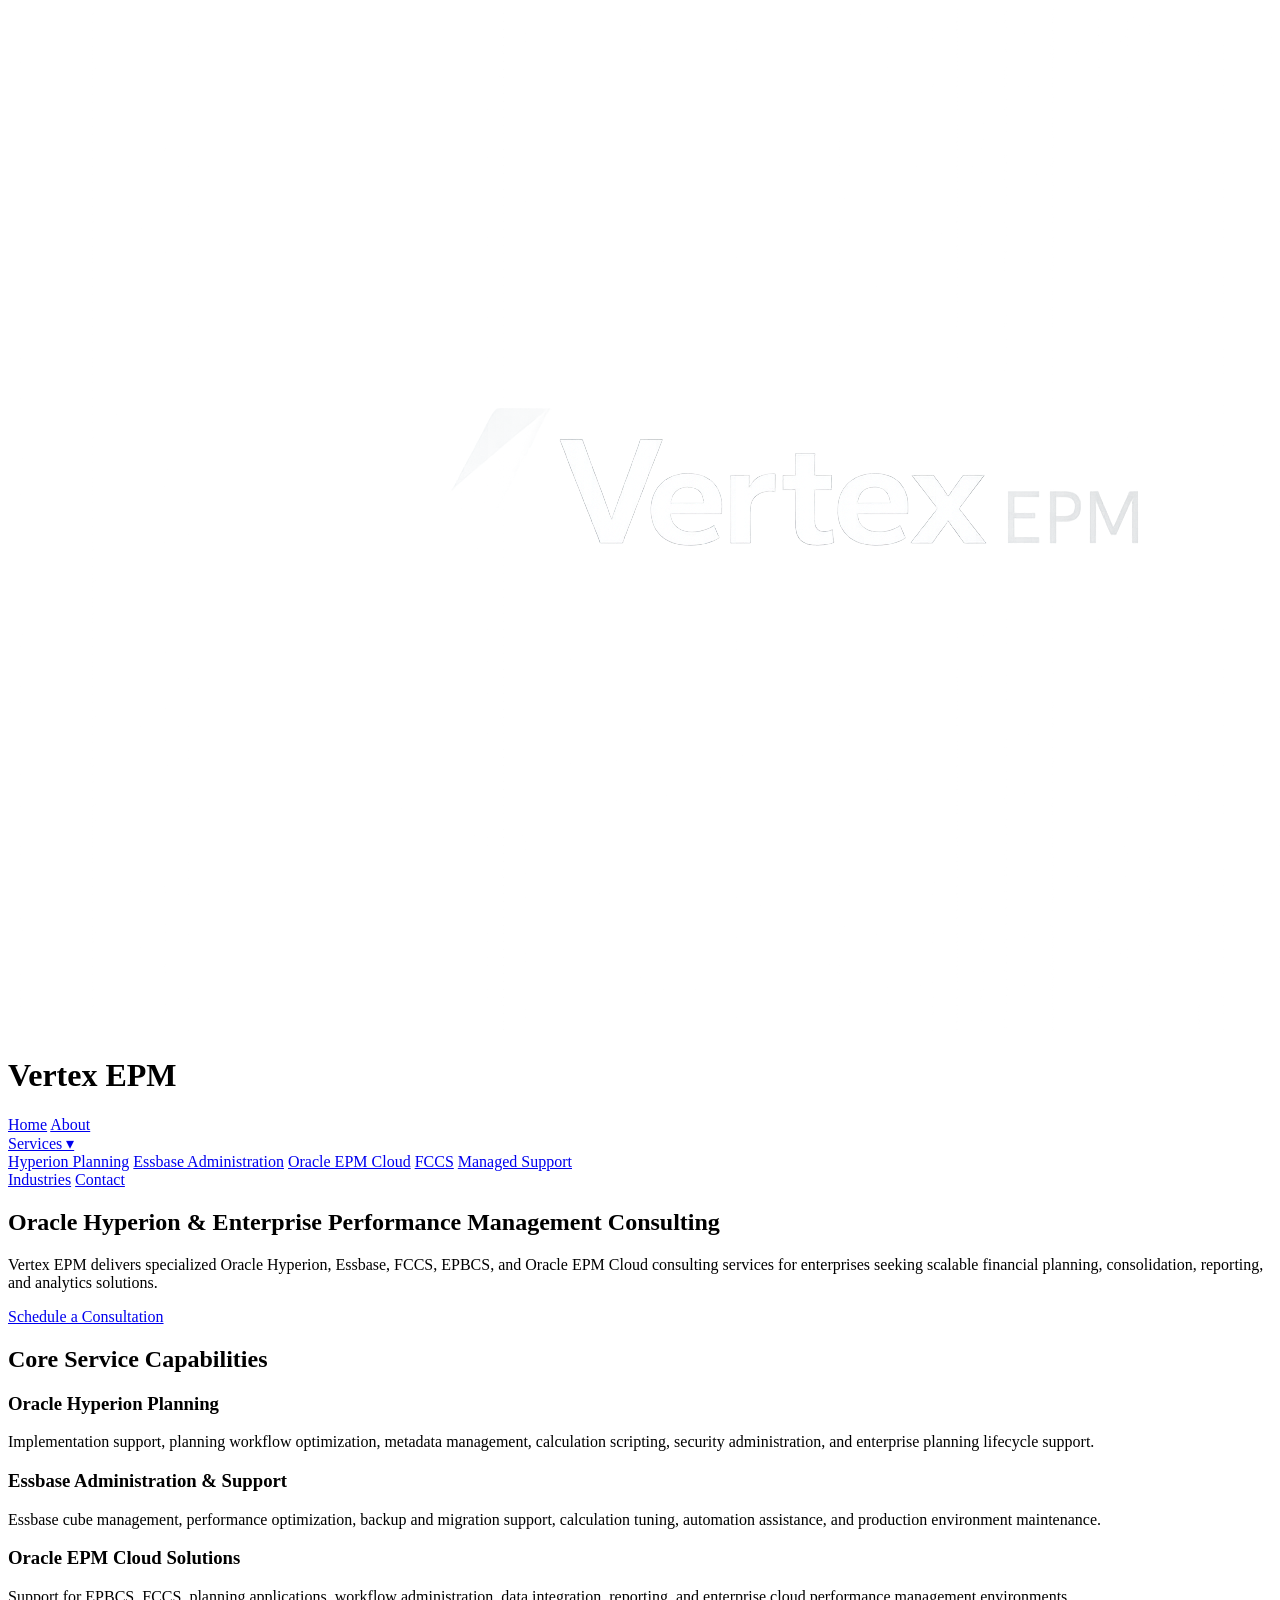
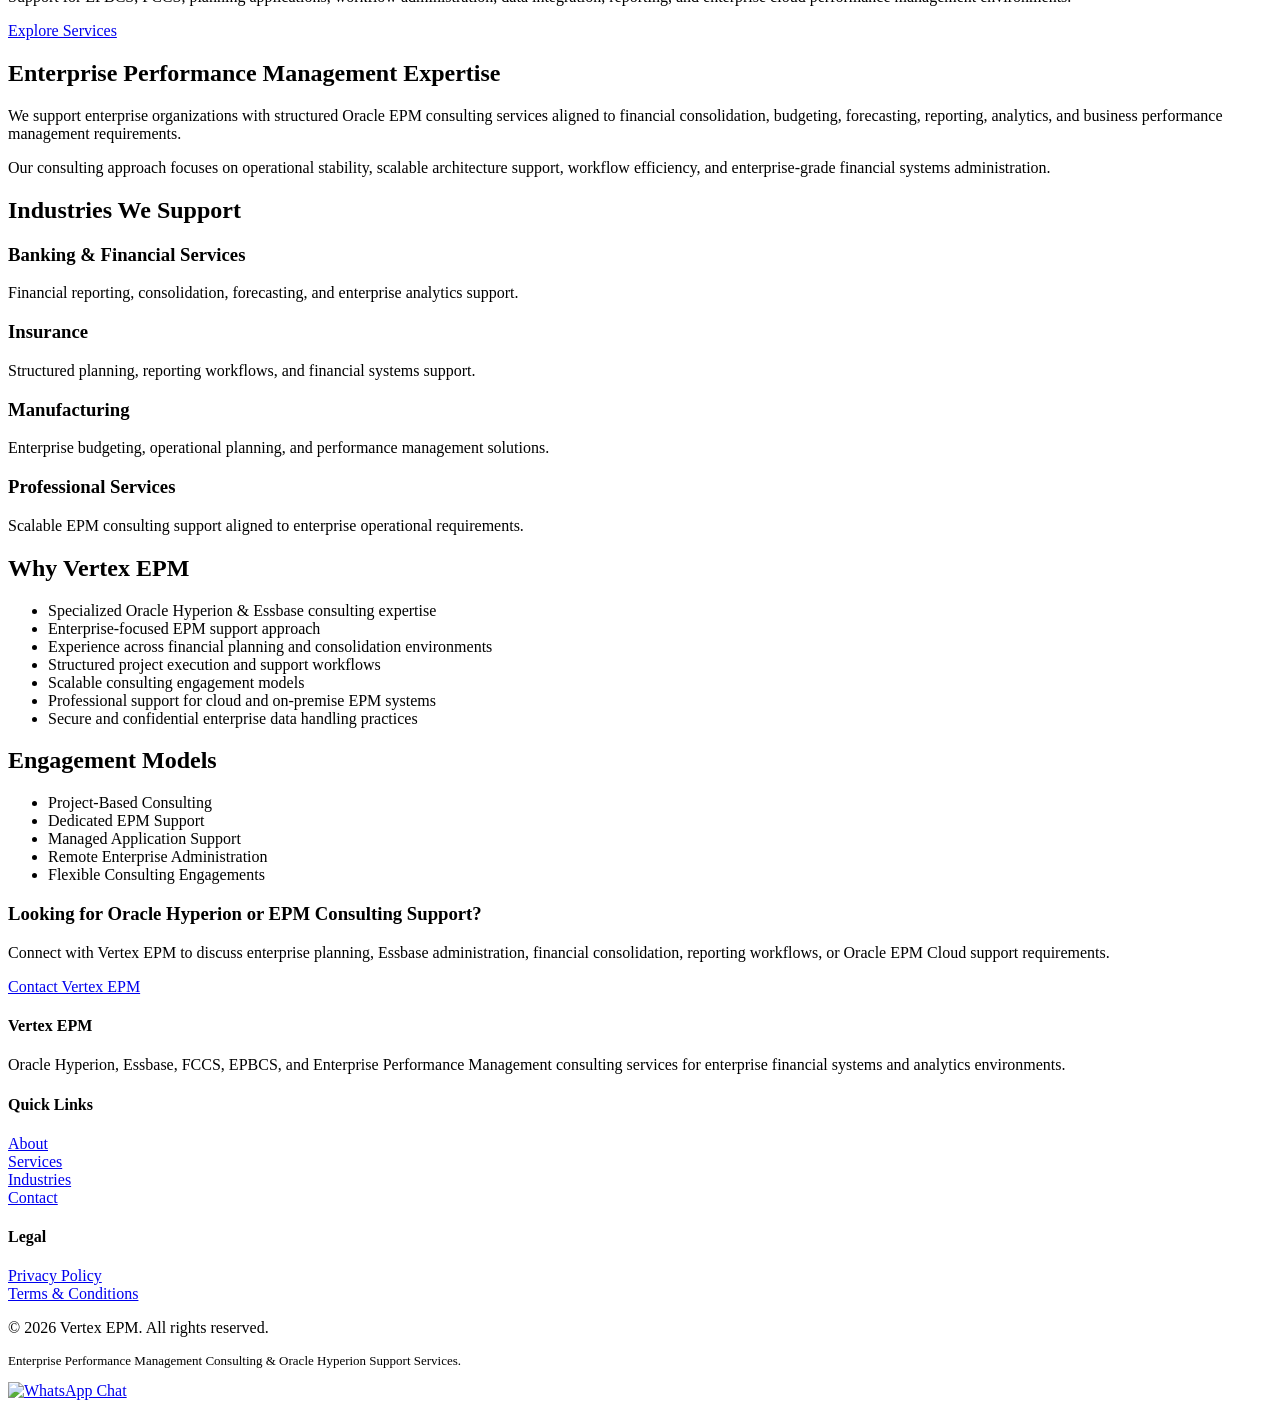
==== index.html @ 8ec606de "initial upload of html files to github" ====
<!DOCTYPE html>
<html lang="en">
<head>

<meta charset="UTF-8">
<meta name="viewport" content="width=device-width, initial-scale=1.0">

<title>Vertex EPM | Oracle Hyperion & Enterprise Performance Management Consulting</title>

<link rel="canonical" href="https://vertexepm.com/" />

<meta name="description" content="Vertex EPM delivers Oracle Hyperion, Essbase, FCCS, EPBCS, and Enterprise Performance Management consulting services for financial planning, consolidation, reporting, and enterprise analytics environments.">

<meta name="keywords" content="Oracle Hyperion Consulting, Essbase Support, Oracle EPM Cloud, FCCS, EPBCS, Hyperion Planning, Enterprise Performance Management, Oracle Financial Consolidation">

<link rel="icon" href="favicon.ico">
<link rel="manifest" href="site.webmanifest">
<link rel="stylesheet" href="style.css">

</head>

<body>

<header>
<div class="header-container">

<div class="logo-area">
<img src="logo.png" alt="Vertex EPM Logo">
<h1 class="company-name">Vertex EPM</h1>
</div>

<nav>
<a href="index.html" class="active">Home</a>
<a href="about.html">About</a>

<div class="dropdown">
<a href="services.html" class="dropbtn">Services ▾</a>
<div class="dropdown-content">
<a href="hyperion-planning.html">Hyperion Planning</a>
<a href="essbase.html">Essbase Administration</a>
<a href="epm-cloud.html">Oracle EPM Cloud</a>
<a href="fccs.html">FCCS</a>
<a href="managed-support.html">Managed Support</a>
</div>
</div>

<a href="industries.html">Industries</a>
<a href="contact.html">Contact</a>
</nav>

</div>
</header>


<!-- HERO SECTION -->

<section class="hero">
<h2>Oracle Hyperion & Enterprise Performance Management Consulting</h2>

<p>
Vertex EPM delivers specialized Oracle Hyperion, Essbase, FCCS, EPBCS, and Oracle EPM Cloud consulting services for enterprises seeking scalable financial planning, consolidation, reporting, and analytics solutions.
</p>

<a href="contact.html" class="button">Schedule a Consultation</a>
</section>



<!-- SERVICES -->

<section class="section">
<h2>Core Service Capabilities</h2>

<div class="card">
<h3>Oracle Hyperion Planning</h3>
<p>
Implementation support, planning workflow optimization, metadata management, calculation scripting, security administration, and enterprise planning lifecycle support.
</p>
</div>

<div class="card">
<h3>Essbase Administration & Support</h3>
<p>
Essbase cube management, performance optimization, backup and migration support, calculation tuning, automation assistance, and production environment maintenance.
</p>
</div>

<div class="card">
<h3>Oracle EPM Cloud Solutions</h3>
<p>
Support for EPBCS, FCCS, planning applications, workflow administration, data integration, reporting, and enterprise cloud performance management environments.
</p>
</div>

<a href="services.html" class="button">Explore Services</a>
</section>



<!-- ENTERPRISE SOLUTIONS -->

<section class="section">
<h2>Enterprise Performance Management Expertise</h2>

<div class="card">
<p>
We support enterprise organizations with structured Oracle EPM consulting services aligned to financial consolidation, budgeting, forecasting, reporting, analytics, and business performance management requirements.
</p>

<p>
Our consulting approach focuses on operational stability, scalable architecture support, workflow efficiency, and enterprise-grade financial systems administration.
</p>
</div>
</section>



<!-- INDUSTRIES -->

<section class="section">
<h2>Industries We Support</h2>

<div class="grid">

<div>
<h3>Banking & Financial Services</h3>
<p>Financial reporting, consolidation, forecasting, and enterprise analytics support.</p>
</div>

<div>
<h3>Insurance</h3>
<p>Structured planning, reporting workflows, and financial systems support.</p>
</div>

<div>
<h3>Manufacturing</h3>
<p>Enterprise budgeting, operational planning, and performance management solutions.</p>
</div>

<div>
<h3>Professional Services</h3>
<p>Scalable EPM consulting support aligned to enterprise operational requirements.</p>
</div>

</div>
</section>



<!-- WHY CHOOSE US -->

<section class="section">
<h2>Why Vertex EPM</h2>

<div class="card">

<ul>
<li>Specialized Oracle Hyperion & Essbase consulting expertise</li>
<li>Enterprise-focused EPM support approach</li>
<li>Experience across financial planning and consolidation environments</li>
<li>Structured project execution and support workflows</li>
<li>Scalable consulting engagement models</li>
<li>Professional support for cloud and on-premise EPM systems</li>
<li>Secure and confidential enterprise data handling practices</li>

</ul>

</div>
</section>



<!-- ENGAGEMENT MODELS -->

<section class="section">
<h2>Engagement Models</h2>

<div class="card">

<ul>
<li>Project-Based Consulting</li>
<li>Dedicated EPM Support</li>
<li>Managed Application Support</li>
<li>Remote Enterprise Administration</li>
<li>Flexible Consulting Engagements</li>

</ul>

</div>
</section>



<!-- CTA -->

<section class="cta">

<h3>Looking for Oracle Hyperion or EPM Consulting Support?</h3>

<p>
Connect with Vertex EPM to discuss enterprise planning, Essbase administration, financial consolidation, reporting workflows, or Oracle EPM Cloud support requirements.
</p>

<a href="contact.html" class="button">Contact Vertex EPM</a>

</section>



<!-- FOOTER -->

<footer>

<div class="footer-container">

<div class="footer-column">
<h4>Vertex EPM</h4>

<p>
Oracle Hyperion, Essbase, FCCS, EPBCS, and Enterprise Performance Management consulting services for enterprise financial systems and analytics environments.
</p>

</div>

<div class="footer-column">

<h4>Quick Links</h4>

<p>
<a href="about.html">About</a><br>
<a href="services.html">Services</a><br>
<a href="industries.html">Industries</a><br>
<a href="contact.html">Contact</a>
</p>

</div>

<div class="footer-column">

<h4>Legal</h4>

<p>
<a href="privacy.html">Privacy Policy</a><br>
<a href="terms.html">Terms & Conditions</a>
</p>

</div>

</div>

<div class="footer-bottom">

<p>&copy; 2026 Vertex EPM. All rights reserved.</p>

<p style="font-size:13px; margin-top:5px;">
Enterprise Performance Management Consulting & Oracle Hyperion Support Services.
</p>

</div>

</footer>



<!-- WhatsApp Floating Button -->

<a href="https://wa.me/919010193756?text=Hello%20I%20would%20like%20to%20discuss%20Oracle%20Hyperion%20or%20EPM%20consulting%20services" class="whatsapp-float" target="_blank">

<img src="https://img.icons8.com/color/48/000000/whatsapp.png" alt="WhatsApp Chat">

</a>



<!-- MOBILE DROPDOWN SCRIPT -->

<script>

document.addEventListener("DOMContentLoaded", function() {

const dropBtn = document.querySelector(".dropbtn");
const dropdown = document.querySelector(".dropdown-content");

dropBtn.addEventListener("click", function(e) {

if (window.innerWidth <= 768) {

e.preventDefault();

dropdown.style.display =
dropdown.style.display === "block" ? "none" : "block";

}

});

document.addEventListener("click", function(e) {

if (!e.target.closest(".dropdown")) {

dropdown.style.display = "none";

}

});

});

</script>

</body>
</html>
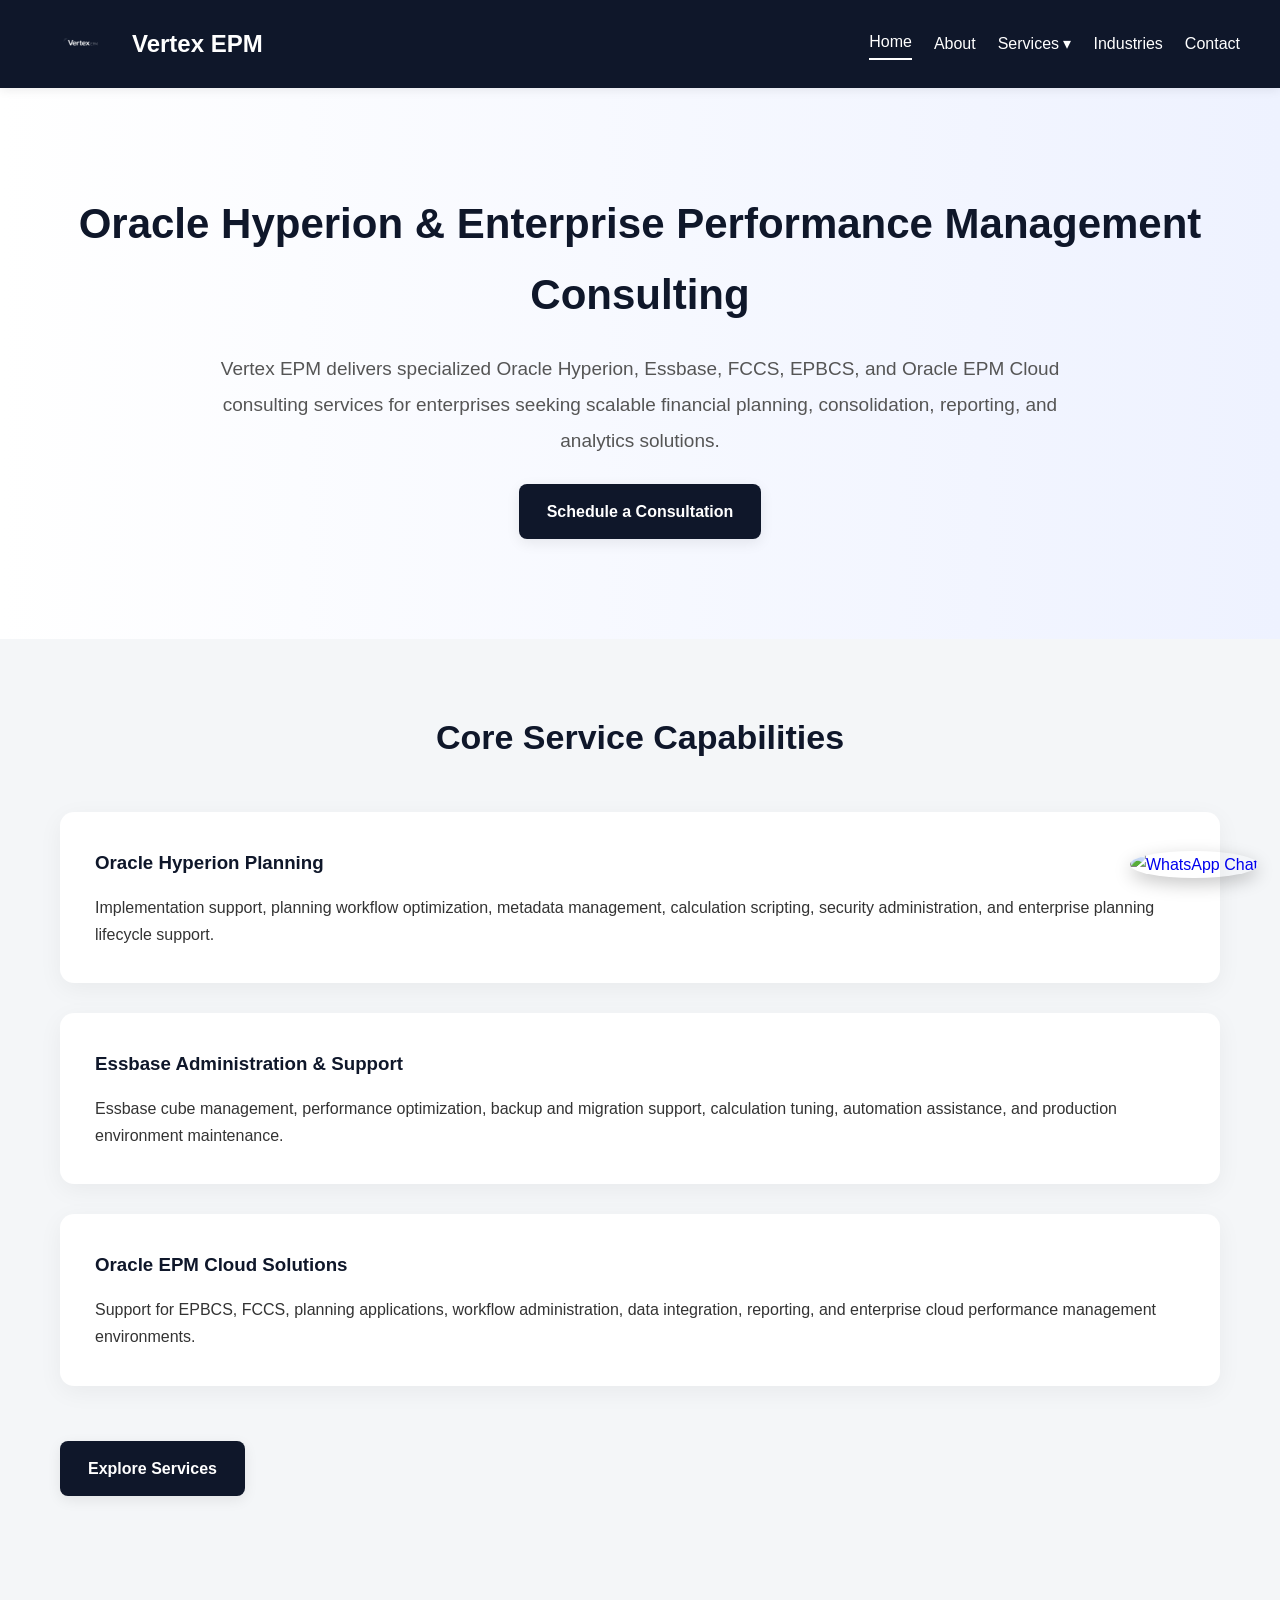
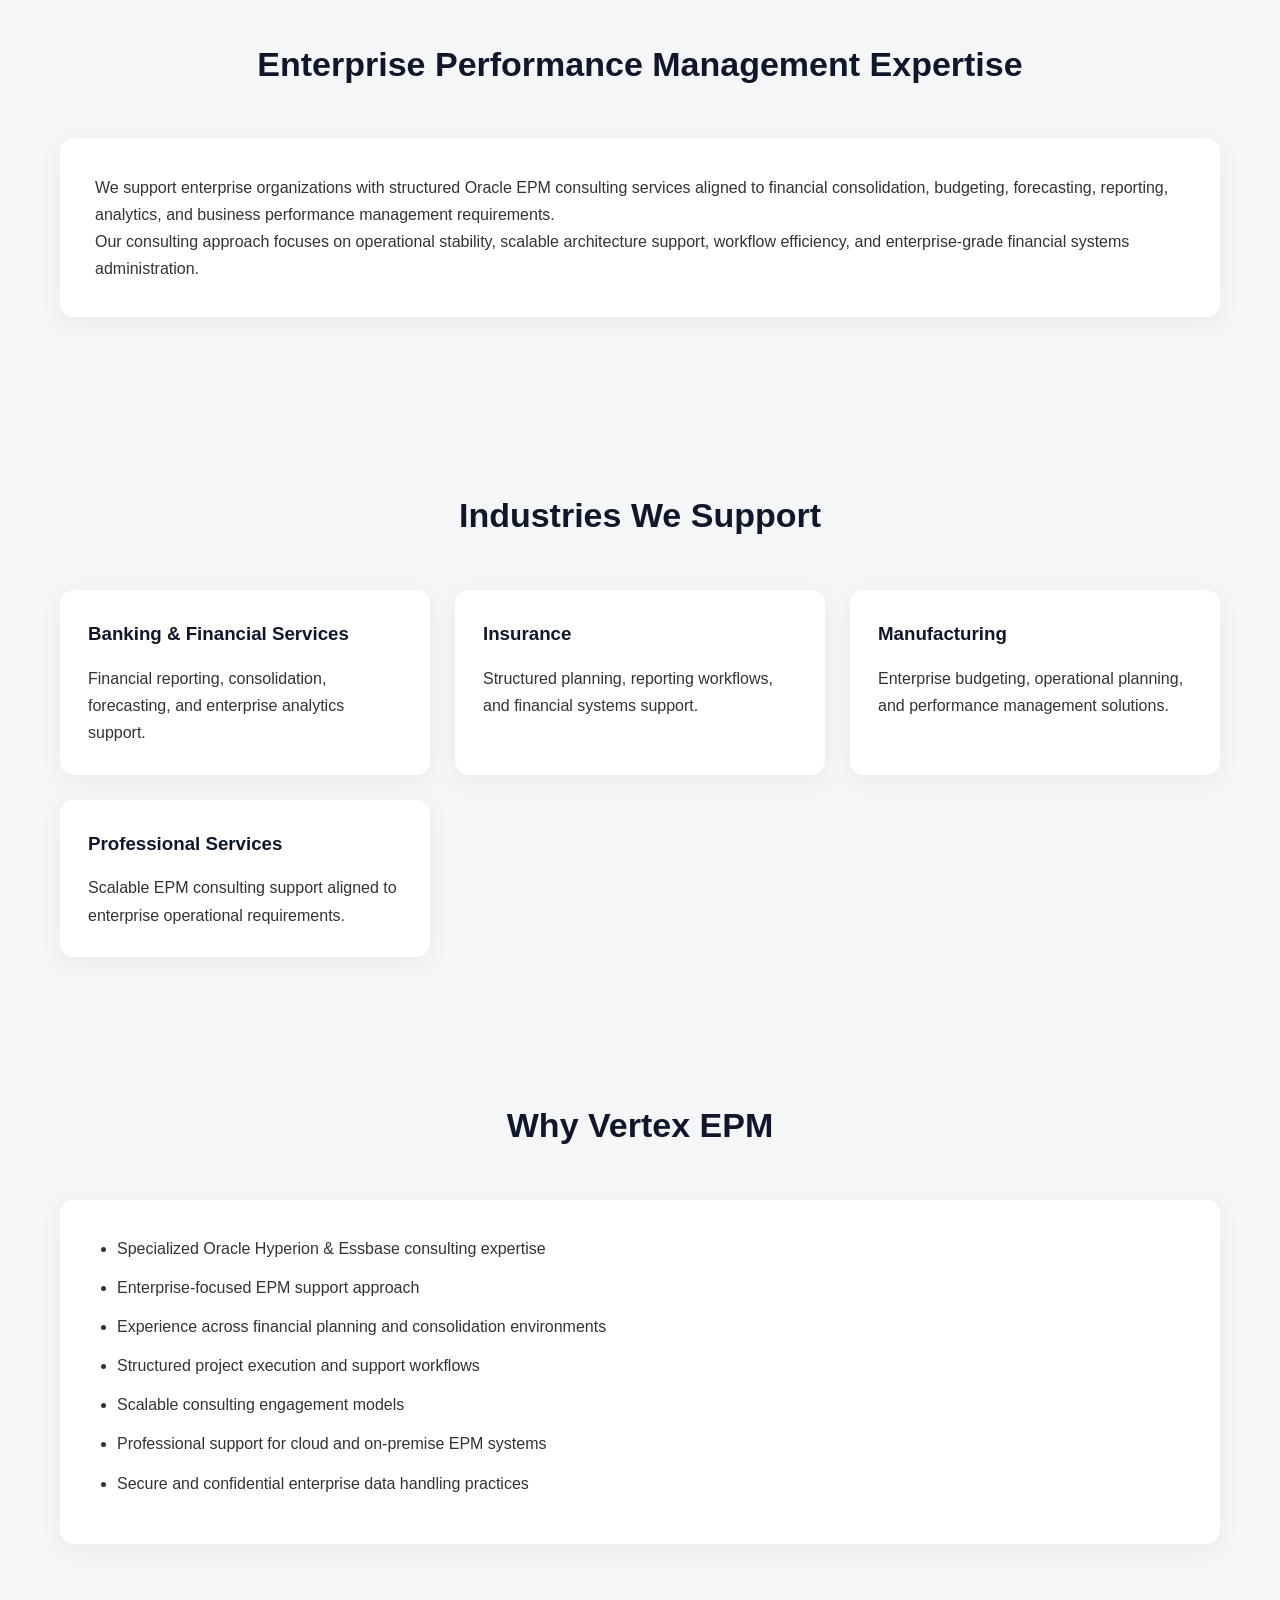
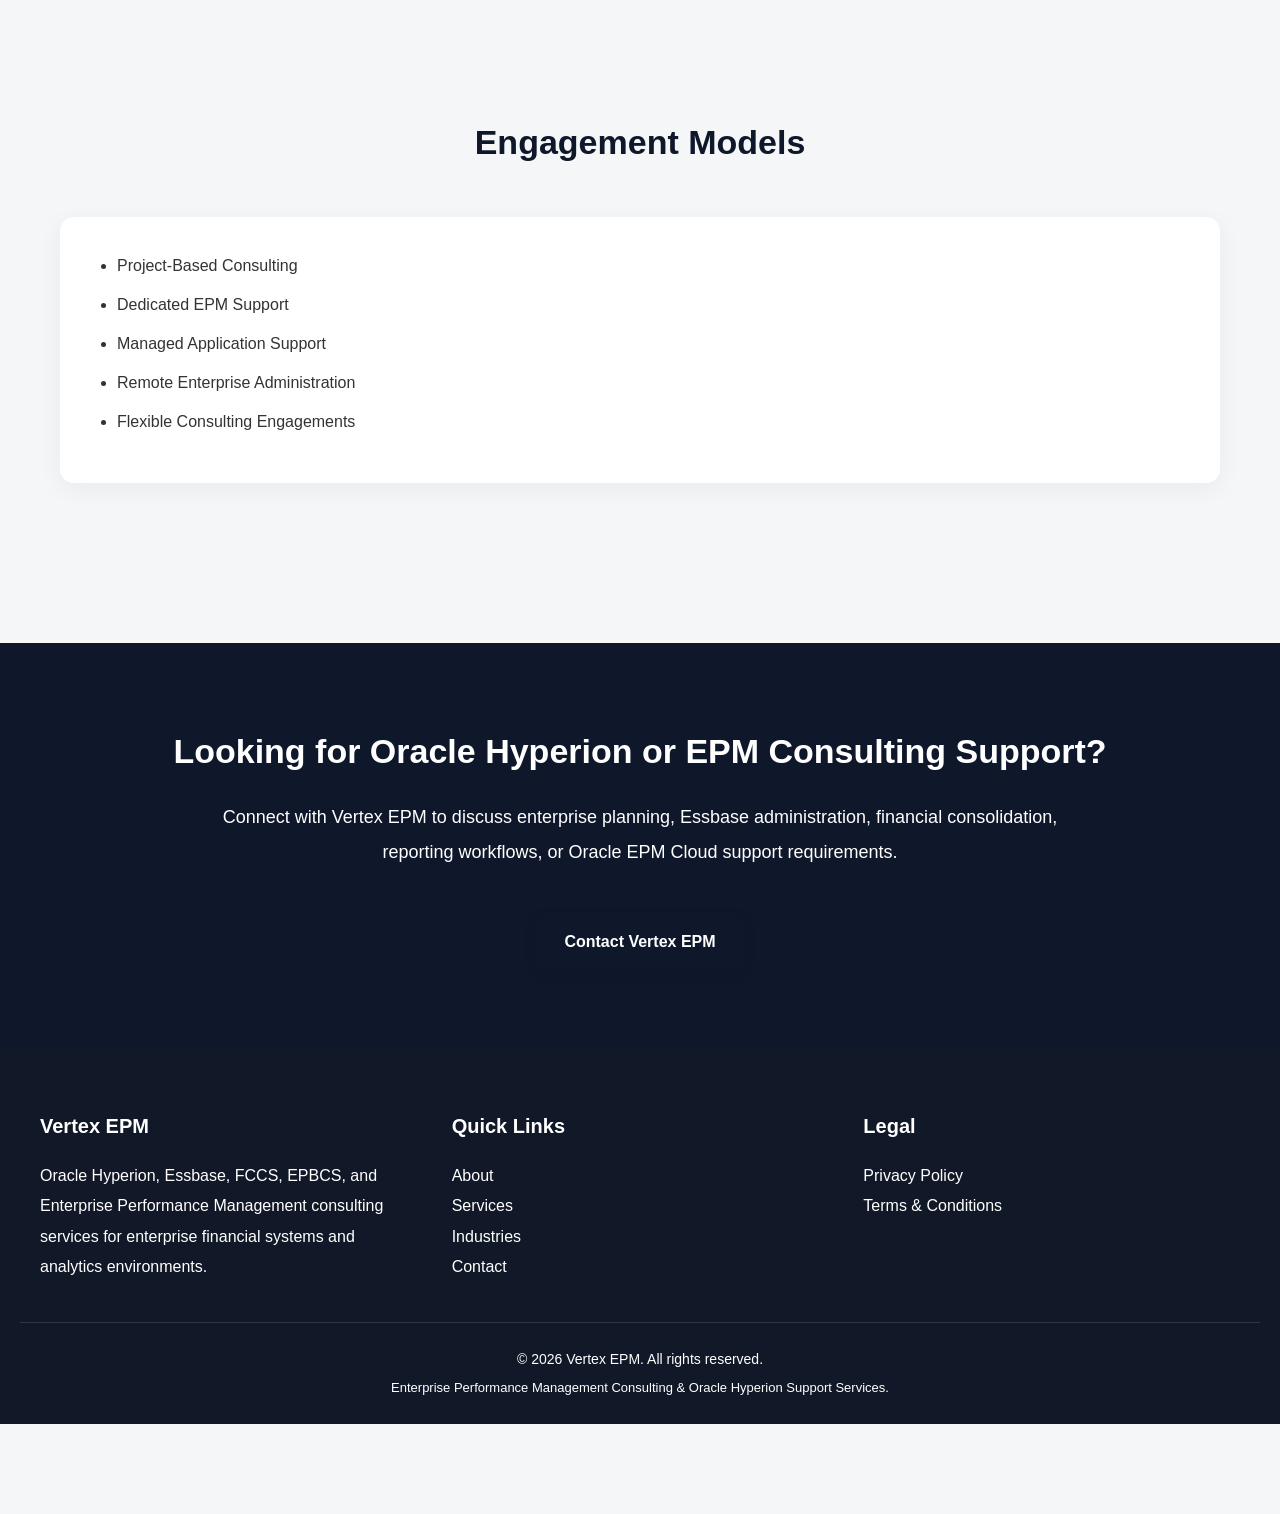
==== commit b263139a: "index file updated" ====
--- a/index.html
+++ b/index.html
@@ -16,6 +16,10 @@
 <link rel="icon" href="favicon.ico">
 <link rel="manifest" href="site.webmanifest">
 <link rel="stylesheet" href="style.css">
+
+
+<meta name="google-site-verification" content="zFFkBJ_NP-pZMjRR4AuKF3Cx-FLNH6Q_B2M4M1jx-HQ" />
+
 
 </head>
 
--- a/style.css
+++ b/style.css
@@ -0,0 +1,449 @@
+/* ============================= */
+/* GLOBAL */
+/* ============================= */
+
+*{
+    margin:0;
+    padding:0;
+    box-sizing:border-box;
+}
+
+html{
+    scroll-behavior:smooth;
+}
+
+body{
+    font-family:'Segoe UI', Arial, sans-serif;
+    background:#f4f6f8;
+    color:#333;
+    line-height:1.7;
+}
+
+/* ============================= */
+/* LINKS */
+/* ============================= */
+
+a{
+    text-decoration:none;
+    transition:0.3s ease;
+}
+
+/* ============================= */
+/* HEADER */
+/* ============================= */
+
+header{
+    background:#0f172a;
+    color:#ffffff;
+    padding:18px 40px;
+    position:sticky;
+    top:0;
+    z-index:1000;
+    box-shadow:0 2px 10px rgba(0,0,0,0.08);
+}
+
+.header-container{
+    display:flex;
+    justify-content:space-between;
+    align-items:center;
+    flex-wrap:wrap;
+}
+
+/* ============================= */
+/* LOGO */
+/* ============================= */
+
+.logo-area{
+    display:flex;
+    align-items:center;
+    gap:14px;
+}
+
+.logo-area img{
+    height:52px;
+    width:auto;
+}
+
+.company-name{
+    font-size:24px;
+    font-weight:700;
+    color:#ffffff;
+}
+
+/* ============================= */
+/* NAVIGATION */
+/* ============================= */
+
+nav{
+    display:flex;
+    align-items:center;
+    flex-wrap:wrap;
+}
+
+nav a{
+    color:#ffffff;
+    margin-left:22px;
+    font-weight:500;
+    position:relative;
+}
+
+nav a:hover{
+    opacity:0.9;
+}
+
+nav a.active,
+nav a:hover,
+.dropbtn.active{
+    border-bottom:2px solid #ffffff;
+    padding-bottom:3px;
+}
+
+/* ============================= */
+/* DROPDOWN */
+/* ============================= */
+
+.dropdown{
+    position:relative;
+}
+
+.dropbtn{
+    color:#ffffff;
+    margin-left:22px;
+    cursor:pointer;
+}
+
+.dropdown-content{
+    display:none;
+    position:absolute;
+    background:#ffffff;
+    min-width:240px;
+    top:100%;
+    left:0;
+    border-radius:8px;
+    overflow:hidden;
+    box-shadow:0 8px 25px rgba(0,0,0,0.12);
+}
+
+.dropdown-content a{
+    color:#333333;
+    display:block;
+    padding:14px 18px;
+    margin:0;
+    font-weight:500;
+}
+
+.dropdown-content a:hover{
+    background:#f2f2f2;
+}
+
+@media(min-width:769px){
+
+.dropdown:hover .dropdown-content{
+    display:block;
+}
+
+}
+
+/* ============================= */
+/* HERO */
+/* ============================= */
+
+.hero{
+    background:linear-gradient(to right,#ffffff,#eef2ff);
+    padding:100px 20px;
+    text-align:center;
+}
+
+.hero h2{
+    font-size:42px;
+    margin-bottom:20px;
+    color:#0f172a;
+}
+
+.hero p{
+    max-width:900px;
+    margin:auto;
+    font-size:19px;
+    color:#555555;
+    line-height:1.9;
+}
+
+/* ============================= */
+/* SECTION */
+/* ============================= */
+
+.section{
+    padding:70px 20px;
+    max-width:1200px;
+    margin:auto;
+}
+
+.section h2{
+    text-align:center;
+    margin-bottom:45px;
+    color:#0f172a;
+    font-size:34px;
+}
+
+.section h3{
+    color:#0f172a;
+    margin-bottom:15px;
+}
+
+/* ============================= */
+/* CARD */
+/* ============================= */
+
+.card{
+    background:#ffffff;
+    padding:35px;
+    border-radius:14px;
+    margin-bottom:30px;
+    box-shadow:0 6px 24px rgba(0,0,0,0.05);
+    transition:0.3s ease;
+}
+
+.card:hover{
+    transform:translateY(-4px);
+}
+
+.card ul{
+    padding-left:22px;
+}
+
+.card li{
+    margin-bottom:12px;
+}
+
+/* ============================= */
+/* GRID */
+/* ============================= */
+
+.grid{
+    display:grid;
+    grid-template-columns:repeat(auto-fit,minmax(280px,1fr));
+    gap:25px;
+}
+
+.grid div{
+    background:#ffffff;
+    padding:28px;
+    border-radius:14px;
+    box-shadow:0 6px 24px rgba(0,0,0,0.05);
+    transition:0.3s ease;
+}
+
+.grid div:hover{
+    transform:translateY(-5px);
+}
+
+/* ============================= */
+/* BUTTONS */
+/* ============================= */
+
+.button{
+    display:inline-block;
+    margin-top:25px;
+    background:#0f172a;
+    color:#ffffff;
+    padding:14px 28px;
+    border-radius:8px;
+    font-weight:600;
+    box-shadow:0 4px 14px rgba(0,0,0,0.08);
+}
+
+.button:hover{
+    background:#1e293b;
+    transform:translateY(-2px);
+}
+
+/* ============================= */
+/* CTA */
+/* ============================= */
+
+.cta{
+    background:#0f172a;
+    color:#ffffff;
+    text-align:center;
+    padding:80px 20px;
+    margin-top:60px;
+}
+
+.cta h3{
+    font-size:34px;
+    margin-bottom:20px;
+    color:#ffffff;
+}
+
+.cta p{
+    max-width:850px;
+    margin:auto;
+    margin-bottom:20px;
+    line-height:1.9;
+    font-size:18px;
+}
+
+/* ============================= */
+/* FORMS */
+/* ============================= */
+
+.form-group{
+    margin-bottom:20px;
+}
+
+input,
+textarea{
+    width:100%;
+    padding:14px;
+    border:1px solid #cccccc;
+    border-radius:8px;
+    font-size:15px;
+    font-family:inherit;
+}
+
+input:focus,
+textarea:focus{
+    outline:none;
+    border-color:#0f172a;
+}
+
+/* ============================= */
+/* FOOTER */
+/* ============================= */
+
+footer{
+    background:#111827;
+    color:#ffffff;
+    padding:60px 20px 25px;
+}
+
+.footer-container{
+    max-width:1200px;
+    margin:auto;
+    display:grid;
+    grid-template-columns:repeat(auto-fit,minmax(250px,1fr));
+    gap:35px;
+}
+
+.footer-column h4{
+    margin-bottom:18px;
+    font-size:20px;
+}
+
+.footer-column p{
+    line-height:1.9;
+}
+
+.footer-column a{
+    color:#ffffff;
+}
+
+.footer-column a:hover{
+    text-decoration:underline;
+}
+
+.footer-bottom{
+    margin-top:40px;
+    text-align:center;
+    border-top:1px solid rgba(255,255,255,0.12);
+    padding-top:25px;
+    font-size:14px;
+}
+
+/* ============================= */
+/* WHATSAPP */
+/* ============================= */
+
+.whatsapp-float{
+    position:fixed;
+    bottom:22px;
+    right:22px;
+    z-index:999;
+}
+
+.whatsapp-float img{
+    width:58px;
+    height:58px;
+    border-radius:50%;
+    box-shadow:0 6px 18px rgba(0,0,0,0.22);
+}
+
+.whatsapp-float:hover{
+    transform:scale(1.08);
+}
+
+/* ============================= */
+/* RESPONSIVE */
+/* ============================= */
+
+@media(max-width:768px){
+
+header{
+    padding:20px;
+}
+
+.header-container{
+    flex-direction:column;
+    align-items:flex-start;
+    gap:18px;
+}
+
+nav{
+    width:100%;
+    gap:12px;
+}
+
+nav a,
+.dropbtn{
+    margin-left:0;
+    margin-right:14px;
+}
+
+.hero{
+    padding:80px 18px;
+}
+
+.hero h2{
+    font-size:30px;
+}
+
+.hero p{
+    font-size:17px;
+}
+
+.section{
+    padding:55px 16px;
+}
+
+.section h2{
+    font-size:28px;
+}
+
+.card{
+    padding:25px;
+}
+
+.logo-area img{
+    height:44px;
+}
+
+.company-name{
+    font-size:20px;
+}
+
+.dropdown-content{
+    position:relative;
+    width:100%;
+    margin-top:10px;
+}
+
+.whatsapp-float img{
+    width:52px;
+    height:52px;
+}
+
+}
+
+body{
+    padding-bottom:90px;
+}
